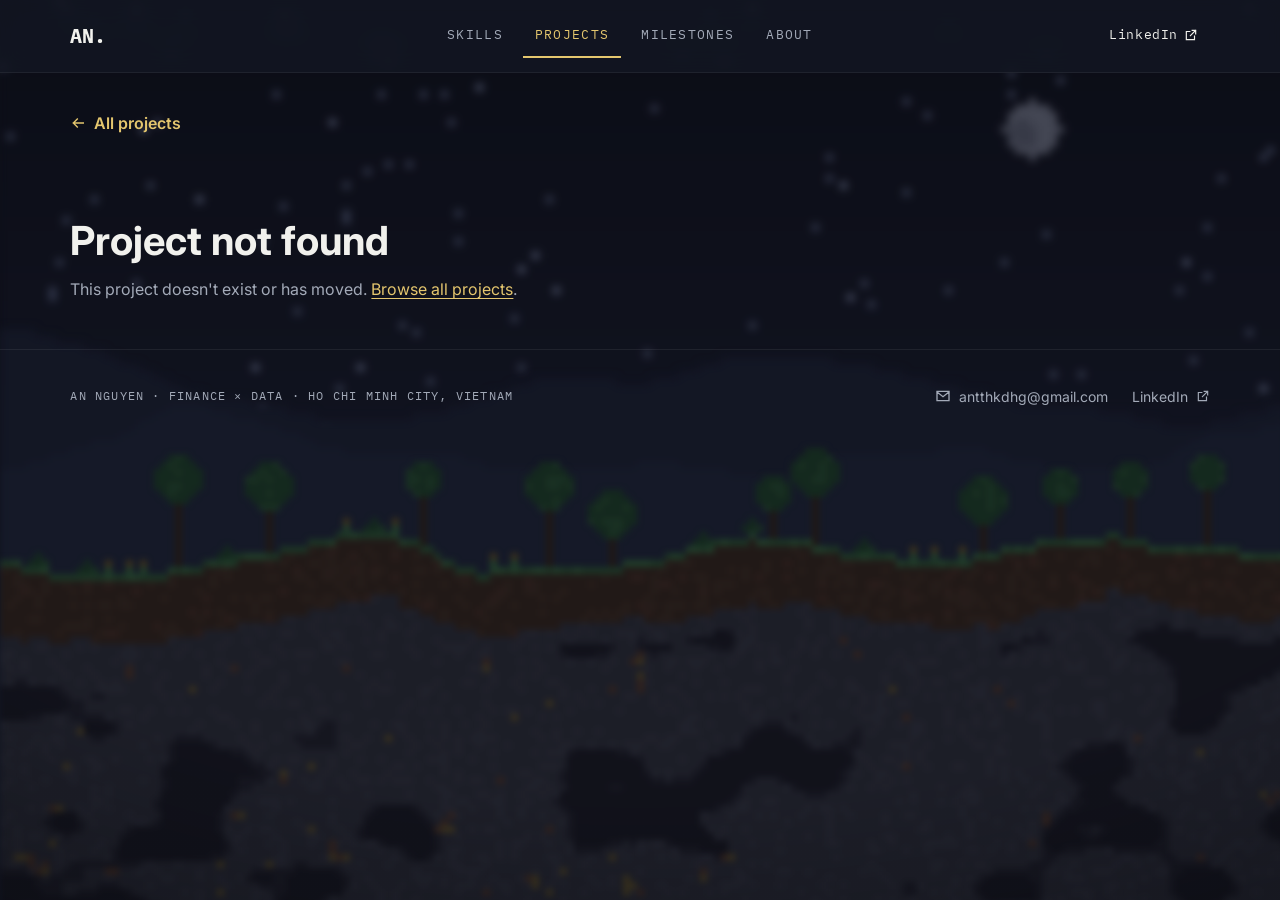
==== project.html @ 6ea1de34 "Rename hero button to Explore skill tree Co-Authored-By: Claude Opus 5.5 <noreply@anthropic.com> Cla" ====
<!doctype html>
<html lang="en">
<head>
  <meta charset="utf-8">
  <meta name="viewport" content="width=device-width, initial-scale=1">
  <title>Project · Nguyen Quoc An</title>
  <meta name="description" content="Project case study by Nguyen Quoc An.">
  <meta name="theme-color" content="#252936">
  <link rel="icon" href="assets/img/favicon.svg" type="image/svg+xml">
  <link rel="preconnect" href="https://fonts.googleapis.com">
  <link rel="preconnect" href="https://fonts.gstatic.com" crossorigin>
  <link href="https://fonts.googleapis.com/css2?family=IBM+Plex+Mono:wght@400;500;600;700&family=Inter:wght@400;500;600;700&display=swap" rel="stylesheet">
  <link rel="stylesheet" href="assets/css/style.css?v=202610120314">
</head>
<body>
  <a class="skip-link" href="#main">Skip to content</a>
  <header class="site-header" id="site-header"></header>

  <main id="main" class="container">
    <div style="padding-top:28px"><a class="crumb" href="projects.html"><svg class="icon" width="16" height="16" viewBox="0 0 24 24" aria-hidden="true"><path d="M20 12 H5 M11 6 L5 12 L11 18"/></svg> All projects</a></div>
    <div id="case"></div>
  </main>

  <footer class="site-footer" id="site-footer"></footer>

  <script src="assets/js/bg.js?v=202610120314" defer></script>
  <script src="assets/js/data.js?v=202610120314"></script>
  <script src="assets/js/common.js?v=202610120314"></script>
  <script src="assets/js/project.js?v=202610120314"></script>
</body>
</html>
---- assets/css/style.css ----
/* ==========================================================================
   An Nguyen — Finance × Data portfolio
   Design tokens first; components reference tokens, never raw hex.
   ========================================================================== */
:root {
  --surface-base: #252936;
  --surface-elevated: #171B26;
  --surface-node: #0F131C;
  --surface-raised: #1E2230;
  --surface-header: #1F2330;
  --text-primary: #F1F1ED;
  --text-secondary: #A3AAB8;
  --text-muted: #8C93A3;
  --border-default: #606877;
  --border-subtle: #353B4A;
  --border-hover: #B7BDC8;
  --border-active: #E4C66E;
  --connector: rgba(129, 136, 151, 0.7);
  --connector-related: rgba(201, 166, 80, 0.55);
  --connector-selected: #E1C15F;
  --accent-gold: #C9A650;
  --accent-gold-hi: #E4C66E;
  --accent-data: #72B7B2;
  --accent-finance: #87A7D7;
  --state-learning: #6E7686;
  --state-proven: #C9A650;
  --proven-fill: #2A2416;
  --tooltip-fill: #150F1C;
  --tooltip-edge: #573B76;
  --on-gold: #171B26;

  --font-sans: "Inter", system-ui, -apple-system, "Segoe UI", Roboto, sans-serif;
  --font-mono: "IBM Plex Mono", ui-monospace, SFMono-Regular, Menlo, Consolas, monospace;

  --gutter: clamp(16px, 5.5vw, 80px);
  --radius: 4px;
  --node: 58px;
  --row-gap: 18px;
  --stub: 20px;

  --bg-sky: #0B0E18;
  --bg-blur: 3px;
  --bg-tint: rgba(18, 21, 31, 0.28);
  --surface-glass: rgba(20, 24, 35, 0.78);

  --t-fast: 140ms;
  --t-mid: 200ms;
  --t-slow: 260ms;
  --ease: cubic-bezier(0.2, 0.7, 0.2, 1);
}

*, *::before, *::after { box-sizing: border-box; }
html { scroll-behavior: smooth; scroll-padding-top: 88px; }
body {
  margin: 0;
  background: var(--surface-base);
  color: var(--text-primary);
  font-family: var(--font-sans);
  font-size: 16px;
  line-height: 1.5;
  -webkit-font-smoothing: antialiased;
}
img, svg { display: block; }

/* ---- Pixel-world background (drawn by assets/js/bg.js) ----
   Fixed behind all content. Each layer is blurred once and only translated
   on scroll, so the blur is never recomputed while scrolling. */
.world-bg { position: fixed; inset: 0; z-index: -1; overflow: hidden; pointer-events: none; background: var(--bg-sky); }
.world-bg__layer { position: absolute; left: 0; top: 0; image-rendering: pixelated; image-rendering: crisp-edges; filter: blur(var(--bg-blur)); will-change: transform; transform: translate3d(0, 0, 0); }
.world-bg__sky { filter: blur(calc(var(--bg-blur) + 1px)); }
.world-bg__far { filter: blur(calc(var(--bg-blur) + 2px)); }
.world-bg::after { content: ""; position: absolute; inset: 0; background:
    radial-gradient(120% 90% at 50% 40%, transparent 55%, rgba(5, 6, 10, 0.45) 100%),
    var(--bg-tint); }
@media print { .world-bg { display: none; } }
a { color: var(--accent-gold-hi); text-underline-offset: 3px; }
a:hover { color: #F3DC94; }
button { font: inherit; color: inherit; }
:focus-visible { outline: 2px solid #FFFFFF; outline-offset: 3px; border-radius: 2px; }
.icon { fill: none; stroke: currentColor; stroke-width: 2; stroke-linecap: square; stroke-linejoin: miter; flex: none; }
.mono { font-family: var(--font-mono); }
.sr-only { position: absolute; width: 1px; height: 1px; padding: 0; margin: -1px; overflow: hidden; clip: rect(0, 0, 0, 0); white-space: nowrap; border: 0; }
.container { width: 100%; max-width: 1440px; margin: 0 auto; padding-inline: var(--gutter); }

.skip-link { position: absolute; left: 16px; top: -48px; z-index: 100; background: var(--accent-gold); color: var(--on-gold); padding: 10px 16px; border-radius: var(--radius); font-weight: 600; }
.skip-link:focus { top: 12px; }

.kicker { font-family: var(--font-mono); font-size: 12px; font-weight: 600; letter-spacing: 0.12em; text-transform: uppercase; color: var(--text-secondary); margin: 0; }
.section-title { font-family: var(--font-mono); font-size: 14px; font-weight: 700; letter-spacing: 0.12em; text-transform: uppercase; margin: 0; }
.section-sub { color: var(--text-secondary); margin: 6px 0 0; font-size: 16px; }
.divider { border: 0; border-top: 1px solid rgba(255, 255, 255, 0.07); margin: 0; }

/* ------------------------------------------------------------ header */
.site-header { position: sticky; top: 0; z-index: 40; background: var(--surface-header); border-bottom: 1px solid rgba(255, 255, 255, 0.06); }
@supports ((backdrop-filter: blur(1px)) or (-webkit-backdrop-filter: blur(1px))) {
  .site-header { background: var(--surface-glass); -webkit-backdrop-filter: blur(14px) saturate(120%); backdrop-filter: blur(14px) saturate(120%); }
}
.header__inner { height: 72px; display: flex; align-items: center; gap: 24px; }
.brand { font-family: var(--font-mono); font-weight: 700; font-size: 20px; color: var(--text-primary); text-decoration: none; }
.nav { display: flex; align-items: center; flex: 1; justify-content: space-between; margin-left: 32px; }
.nav ul { display: flex; gap: 8px; list-style: none; margin: 0 auto; padding: 0; }
.nav a { font-family: var(--font-mono); font-size: 13px; letter-spacing: 0.1em; text-transform: uppercase; color: var(--text-secondary); text-decoration: none; display: inline-flex; align-items: center; gap: 6px; min-height: 44px; padding: 0 12px; border-bottom: 2px solid transparent; }
.nav a:hover { color: var(--text-primary); }
.nav a[aria-current="page"] { color: var(--accent-gold-hi); border-bottom-color: var(--accent-gold-hi); }
.nav__ext { display: flex; gap: 4px; }
.nav__ext a { color: var(--text-primary); text-transform: none; letter-spacing: 0.04em; }
.menu-btn { display: none; margin-left: auto; width: 44px; height: 44px; align-items: center; justify-content: center; background: transparent; border: 1px solid var(--border-subtle); border-radius: var(--radius); cursor: pointer; }

@media (max-width: 879px) {
  .menu-btn { display: inline-flex; }
  .nav { display: none; position: absolute; top: 72px; left: 0; right: 0; margin: 0; flex-direction: column; align-items: stretch; background: var(--surface-header); border-bottom: 1px solid var(--border-subtle); padding: 8px var(--gutter) 16px; }
  .nav.is-open { display: flex; }
  .nav ul { flex-direction: column; margin: 0; gap: 0; }
  .nav a { min-height: 48px; border-bottom: 1px solid var(--border-subtle); }
  .nav a[aria-current="page"] { border-bottom-color: var(--border-subtle); }
  .nav__ext { flex-direction: column; }
}

/* ------------------------------------------------------------ buttons, chips, pills */
.btn { display: inline-flex; align-items: center; justify-content: center; gap: 8px; min-height: 48px; padding: 0 22px; border-radius: var(--radius); font-family: var(--font-mono); font-size: 13px; font-weight: 700; letter-spacing: 0.08em; text-transform: uppercase; text-decoration: none; cursor: pointer; transition: background var(--t-fast), border-color var(--t-fast), color var(--t-fast); }
.btn--primary { background: var(--accent-gold); color: var(--on-gold); border: 0; }
.btn--primary:hover { background: var(--accent-gold-hi); color: var(--on-gold); }
.btn--ghost { background: transparent; color: var(--text-primary); border: 1.5px solid #6C7383; }
.btn--ghost:hover { border-color: var(--border-hover); color: var(--text-primary); }
.btn--block { width: 100%; }

.chip { display: inline-flex; align-items: center; gap: 6px; min-height: 40px; padding: 0 16px; border-radius: 999px; background: var(--surface-raised); border: 1px solid var(--border-subtle); color: var(--text-primary); font-family: var(--font-mono); font-size: 13px; text-decoration: none; cursor: pointer; transition: border-color var(--t-fast), background var(--t-fast); }
.chip:hover { border-color: var(--border-hover); color: var(--text-primary); }
.chip[aria-pressed="true"] { background: var(--accent-gold); border-color: var(--accent-gold); color: var(--on-gold); font-weight: 600; }
.chip--sm { min-height: 32px; padding: 0 12px; font-size: 12px; }
.chips { display: flex; flex-wrap: wrap; gap: 8px; margin: 0; padding: 0; list-style: none; }

.pill { display: inline-flex; align-items: center; height: 26px; padding: 0 12px; border-radius: 13px; font-family: var(--font-mono); font-size: 11px; font-weight: 600; letter-spacing: 0.1em; text-transform: uppercase; border: 1.5px solid var(--border-default); background: var(--surface-raised); }
.pill--proven { background: var(--proven-fill); border-color: var(--state-proven); color: var(--accent-gold-hi); }
.pill--learning { background: var(--surface-node); border-style: dashed; border-color: var(--state-learning); color: #C9CED8; }

/* ------------------------------------------------------------ hero */
.hero { padding-block: 64px 56px; }
.hero__grid { display: grid; grid-template-columns: minmax(0, 1fr) 460px; gap: 48px; align-items: start; }
.hero h1 { font-size: clamp(36px, 5vw, 46px); line-height: 1.12; margin: 14px 0 6px; font-weight: 700; letter-spacing: -0.01em; }
.hero__tag { font-family: var(--font-mono); font-size: clamp(18px, 2.2vw, 22px); font-weight: 600; letter-spacing: 0.12em; color: var(--accent-gold-hi); text-transform: uppercase; margin: 0; }
.hero__intro { font-size: 18px; color: #D7D8DD; max-width: 34em; margin: 22px 0 28px; }
.hero__actions { display: flex; flex-wrap: wrap; gap: 12px; }
.stats { display: flex; flex-wrap: wrap; gap: 24px 56px; margin: 40px 0 0; padding: 0; list-style: none; }
.stats li { display: flex; flex-direction: column; }
.stats strong { font-family: var(--font-mono); font-size: 32px; line-height: 1.1; color: var(--accent-gold-hi); }
.stats span { font-family: var(--font-mono); font-size: 12px; font-weight: 600; letter-spacing: 0.1em; text-transform: uppercase; color: var(--text-secondary); margin-top: 4px; }
.status-card { background: var(--surface-elevated); border: 1px solid rgba(255, 255, 255, 0.07); border-radius: 6px; padding: 28px; }
.status-card h2 { margin: 0 0 12px; }
.status-card p { margin: 0; }
.status-card .strong { font-size: 17px; font-weight: 600; }
.status-card .muted { color: var(--text-secondary); font-size: 15px; }
.status-card hr { border: 0; border-top: 1px solid rgba(255, 255, 255, 0.08); margin: 20px 0; }
@media (max-width: 999px) { .hero__grid { grid-template-columns: 1fr; } }

/* ------------------------------------------------------------ capability map */
.map-section { padding-block: 48px 32px; }
.map-controls { display: flex; flex-wrap: wrap; align-items: flex-end; justify-content: space-between; gap: 20px 32px; margin: 28px 0 8px; }
.view-control { border: 0; margin: 0; padding: 0; }
.view-control legend { font-family: var(--font-mono); font-size: 11px; font-weight: 600; letter-spacing: 0.12em; color: var(--text-muted); text-transform: uppercase; margin-bottom: 8px; padding: 0; }
.view-control .opts { display: flex; flex-wrap: wrap; gap: 6px; }
.seg { min-height: 44px; padding: 0 16px; border-radius: var(--radius); background: var(--surface-elevated); border: 1px solid var(--border-subtle); font-family: var(--font-mono); font-size: 13px; cursor: pointer; transition: background var(--t-fast), border-color var(--t-fast); }
.seg:hover { border-color: var(--border-hover); }
.seg[aria-pressed="true"] { background: var(--accent-gold); border-color: var(--accent-gold); color: var(--on-gold); font-weight: 600; }
.legend { display: flex; flex-wrap: wrap; gap: 10px 22px; margin: 0; padding: 0; list-style: none; font-family: var(--font-mono); font-size: 12px; color: var(--text-secondary); }
.legend li { display: inline-flex; align-items: center; gap: 8px; }
.lg { width: 16px; height: 16px; border-radius: 3px; border: 2px solid var(--border-default); background: var(--surface-node); }
.lg--learning { border-style: dashed; border-color: var(--state-learning); }
.lg--proven { background: var(--proven-fill); border-color: var(--state-proven); }
.lg--path { width: 18px; height: 0; border: 0; border-top: 3px solid var(--connector-selected); border-radius: 0; background: none; }
.lg--badge { width: 18px; height: 18px; border-radius: 50%; border: 1px solid #777F91; background: #343948; display: grid; place-items: center; font-size: 10px; font-weight: 600; color: var(--text-primary); }

/* tree (desktop / tablet) */
.map-desktop { position: relative; margin-top: 32px; }
.map-trunk { position: absolute; inset: 0; width: 100%; height: 100%; pointer-events: none; overflow: visible; }
.map-trunk path { fill: none; stroke: var(--connector); stroke-width: 2; }
.map-trunk path.sel { stroke: var(--connector-selected); stroke-width: 3; filter: drop-shadow(0 0 4px rgba(225, 193, 95, 0.55)); }
.map-root { position: relative; display: flex; align-items: center; justify-content: center; gap: 16px; margin: 0 auto 80px; width: max-content; z-index: 1; }
.root-node { width: 72px; height: 72px; border-radius: 6px; border: 3px solid var(--accent-gold); background: #1B2030; display: grid; place-items: center; font-family: var(--font-mono); font-weight: 700; font-size: 22px; color: var(--accent-gold-hi); box-shadow: 0 0 0 8px rgba(228, 198, 110, 0.12); position: relative; }
.root-node::after { content: ""; position: absolute; inset: 4px; border: 1px solid rgba(255, 255, 255, 0.08); border-radius: 3px; }
.map-root__label { position: absolute; left: calc(100% + 16px); white-space: nowrap; font-family: var(--font-mono); font-size: 13px; }
.map-root__label strong { display: block; letter-spacing: 0.1em; }
.map-root__label span { color: var(--text-secondary); }
.branches { display: grid; grid-template-columns: repeat(4, minmax(0, 1fr)); column-gap: 24px; row-gap: 56px; position: relative; z-index: 1; }

.cat-row { display: flex; align-items: center; gap: 14px; min-height: 64px; }
.cat-node { width: 64px; height: 64px; flex: none; border-radius: 10px; border: 2px solid #8C93A3; background: var(--surface-raised); display: grid; place-items: center; position: relative; }
.cat-node::after { content: ""; position: absolute; inset: 4px; border: 1px solid rgba(255, 255, 255, 0.08); border-radius: 7px; }
.cat-node .icon { width: 28px; height: 28px; }
.branch.on-path .cat-node { border-color: var(--accent-gold-hi); box-shadow: 0 0 0 7px rgba(228, 198, 110, 0.18); }
.cat-label { min-width: 0; }
.cat-label h3 { font-family: var(--font-mono); font-size: 14px; font-weight: 700; letter-spacing: 0.12em; text-transform: uppercase; margin: 0; }
.cat-label p { font-family: var(--font-mono); font-size: 12px; color: var(--text-secondary); margin: 2px 0 0; }
.toggle { margin-left: auto; width: 44px; height: 44px; flex: none; display: grid; place-items: center; background: transparent; border: 0; cursor: pointer; padding: 0; }
.toggle span { width: 26px; height: 26px; display: grid; place-items: center; border: 1px solid #6C7383; border-radius: 4px; background: var(--surface-elevated); font-family: var(--font-mono); font-size: 16px; line-height: 1; }
.toggle:hover span { border-color: var(--border-hover); }

.tree, .tree ul { list-style: none; margin: var(--row-gap) 0 0; padding: 0 0 0 var(--stub); }
.tree { margin-left: 32px; }
.tree ul { margin-left: calc(var(--node) / 2); }
.branch.is-collapsed .tree { display: none; }
.tree li { position: relative; margin-top: var(--row-gap); --lc-in: var(--connector); --lc-out: var(--connector); --lc-stub: var(--connector); }
.tree li:first-child { margin-top: 0; }
.tree li::before { content: ""; position: absolute; left: calc(-1 * var(--stub) - 1px); top: calc(-1 * var(--row-gap)); height: calc(var(--row-gap) + var(--node) / 2 + 1px); border-left: 2px solid var(--lc-in); }
.tree li::after { content: ""; position: absolute; left: calc(-1 * var(--stub) - 1px); top: calc(var(--node) / 2); bottom: 0; border-left: 2px solid var(--lc-out); }
.tree li:last-child::after { display: none; }
.tree li > .row::before { content: ""; position: absolute; left: calc(-1 * var(--stub)); top: calc(var(--node) / 2 - 1px); width: var(--stub); border-top: 2px solid var(--lc-stub); }
.tree li.path-through { --lc-in: var(--connector-selected); --lc-out: var(--connector-selected); }
.tree li.path-end { --lc-in: var(--connector-selected); --lc-stub: var(--connector-selected); }
.tree li.rel { --lc-in: var(--connector-related); --lc-out: var(--connector-related); --lc-stub: var(--connector-related); }
.tree li.path-through::before, .tree li.path-through::after, .tree li.path-end::before, .tree li.path-end > .row::before { filter: drop-shadow(0 0 3px rgba(225, 193, 95, 0.55)); }

.row { position: relative; display: flex; align-items: center; gap: 12px; width: 100%; min-height: var(--node); padding: 0; background: transparent; border: 0; text-align: left; cursor: pointer; border-radius: 6px; }
.row:focus-visible { outline: none; }
.tree .row { align-items: flex-start; }
.tree .row__text { padding-top: 9px; }
.row:focus-visible .node { outline: 2px solid #FFFFFF; outline-offset: 4px; }
.row__text { min-width: 0; display: flex; flex-direction: column; }
.row__name { font-size: 15px; font-weight: 600; line-height: 1.25; overflow-wrap: anywhere; }
.tree ul .row__name { font-size: 14px; font-weight: 500; }
.row__meta { font-family: var(--font-mono); font-size: 11px; font-weight: 500; letter-spacing: 0.1em; text-transform: uppercase; color: var(--text-secondary); margin-top: 3px; }
.row:hover .row__name { color: #FFFFFF; }

.node { position: relative; width: var(--node); height: var(--node); flex: none; border-radius: var(--radius); border: 2px solid var(--border-default); background: var(--surface-node); display: grid; place-items: center; color: var(--text-primary); transition: border-color var(--t-fast) var(--ease), background var(--t-fast) var(--ease), box-shadow var(--t-fast) var(--ease), transform var(--t-mid) var(--ease); }
.node::after { content: ""; position: absolute; inset: 4px; border: 1px solid rgba(255, 255, 255, 0.08); border-radius: 2px; pointer-events: none; }
.node .icon { transition: transform var(--t-fast) var(--ease); }
.node.is-learning { border-style: dashed; border-color: var(--state-learning); color: #BCC2CD; }
.node.is-proven { background: var(--proven-fill); border-color: var(--state-proven); color: var(--accent-gold-hi); }
.node.is-proven::after { border-color: rgba(201, 166, 80, 0.45); }
.row:hover .node { border-color: var(--border-hover); background: #161B26; box-shadow: 0 0 0 6px rgba(255, 255, 255, 0.06); }
.row:hover .node.is-proven { border-color: var(--accent-gold-hi); background: #332B19; }
.row:hover .node .icon { transform: translateY(-1px); }
.li-related > .row .node { border-color: #8F7A45; }
.row.is-selected .node { border-color: var(--accent-gold-hi); box-shadow: 0 0 0 8px rgba(228, 198, 110, 0.2); transform: scale(1.04); }
.badge { position: absolute; top: -8px; right: -8px; min-width: 20px; height: 20px; padding: 0 4px; border-radius: 10px; background: #343948; border: 1px solid #777F91; font-family: var(--font-mono); font-size: 10px; font-weight: 600; line-height: 18px; text-align: center; color: var(--text-primary); }
.node.is-proven .badge { background: var(--accent-gold); border-color: var(--accent-gold-hi); color: var(--on-gold); }

@media (max-width: 1319px) {
  .branches { grid-template-columns: repeat(2, minmax(0, 1fr)); column-gap: 40px; }
  .map-trunk, .map-root { display: none; }
}

/* mobile accordion */
.map-mobile { display: none; margin-top: 24px; }
.acc { margin: 0 0 8px; border: 1px solid var(--border-subtle); border-radius: 6px; background: var(--surface-raised); }
.acc.is-open { background: var(--surface-elevated); border-color: var(--accent-gold); }
.acc__head { display: flex; align-items: center; gap: 14px; width: 100%; min-height: 72px; padding: 12px 14px; background: transparent; border: 0; text-align: left; cursor: pointer; }
.acc__head .cat-node { width: 44px; height: 44px; border-radius: 8px; }
.acc__head .cat-node .icon { width: 22px; height: 22px; }
.acc__head .icon.chev { margin-left: auto; color: var(--text-secondary); transition: transform var(--t-mid) var(--ease); }
.acc.is-open .acc__head .icon.chev { transform: rotate(90deg); }
.acc__panel { list-style: none; margin: 0; padding: 0 8px 8px; }
.acc__panel li { border-top: 1px solid var(--border-subtle); }
.acc__panel .row { min-height: 64px; padding: 8px 6px; }
.acc__panel .lvl3 .row { padding-left: 34px; }
.acc__panel .node { width: 44px; height: 44px; --node: 44px; }
.acc__panel .node .icon { width: 20px; height: 20px; }
.acc__panel .badge { display: none; }
.acc__panel .row__name { font-size: 16px; }
.acc__panel .lvl3 .row__name { font-size: 15px; font-weight: 500; }
.acc__panel .row .chev { margin-left: auto; color: var(--text-secondary); }
@media (max-width: 759px) {
  .map-desktop { display: none; }
  .map-mobile { display: block; }
}

/* preview (hover / keyboard focus) */
.preview { position: absolute; z-index: 30; width: 264px; padding: 16px 18px; background: var(--tooltip-fill); border: 2px solid var(--tooltip-edge); border-radius: 6px; box-shadow: 0 10px 30px rgba(0, 0, 0, 0.45); pointer-events: none; opacity: 0; transform: translateY(4px); transition: opacity var(--t-fast) var(--ease), transform var(--t-fast) var(--ease); }
.preview.is-on { opacity: 1; transform: none; }
.preview::before { content: ""; position: absolute; top: -9px; left: 24px; width: 14px; height: 14px; background: var(--tooltip-fill); border-left: 2px solid var(--tooltip-edge); border-top: 2px solid var(--tooltip-edge); transform: rotate(45deg); }
.preview h4 { margin: 0; font-family: var(--font-mono); font-size: 13px; letter-spacing: 0.08em; text-transform: uppercase; color: var(--accent-gold-hi); }
.preview .st { margin: 4px 0 0; font-weight: 600; font-size: 14px; }
.preview .use { margin: 6px 0 0; color: var(--text-secondary); font-size: 14px; }
.preview .k { margin: 10px 0 2px; font-family: var(--font-mono); font-size: 11px; letter-spacing: 0.1em; color: var(--text-muted); text-transform: uppercase; }
.preview ul { margin: 0; padding: 0; list-style: none; font-size: 13px; }
.preview .cta { margin: 12px 0 0; font-family: var(--font-mono); font-size: 12px; font-weight: 700; letter-spacing: 0.08em; color: var(--accent-gold-hi); }

/* drawer / bottom sheet */
.scrim { position: fixed; inset: 0; z-index: 50; background: rgba(5, 6, 10, 0.45); opacity: 0; transition: opacity var(--t-slow) var(--ease); }
.scrim.is-on { opacity: 1; }
.drawer { position: fixed; z-index: 60; top: 0; right: 0; bottom: 0; width: min(440px, 100%); background: var(--surface-elevated); border-left: 1px solid var(--border-subtle); box-shadow: -24px 0 48px rgba(0, 0, 0, 0.35); overflow-y: auto; overscroll-behavior: contain; opacity: 0; transform: translateX(24px); transition: transform var(--t-slow) var(--ease), opacity var(--t-slow) var(--ease); }
.drawer.is-on { opacity: 1; transform: none; }
.drawer__inner { padding: 28px 32px 40px; }
.drawer__top { display: flex; align-items: flex-start; justify-content: space-between; gap: 16px; }
.icon-btn { width: 44px; height: 44px; flex: none; display: grid; place-items: center; background: var(--surface-raised); border: 1px solid var(--border-subtle); border-radius: var(--radius); cursor: pointer; }
.icon-btn:hover { border-color: var(--border-hover); }
.drawer h2 { font-size: 30px; line-height: 1.15; margin: 10px 0 12px; }
.drawer__status { display: flex; align-items: center; gap: 12px; color: var(--text-secondary); font-size: 14px; }
.drawer__desc { margin: 20px 0 0; }
.drawer hr { border: 0; border-top: 1px solid var(--border-subtle); margin: 24px 0; }
.drawer h3 { font-family: var(--font-mono); font-size: 12px; font-weight: 600; letter-spacing: 0.12em; text-transform: uppercase; color: var(--text-secondary); margin: 26px 0 12px; display: flex; justify-content: space-between; }
.drawer h3 small { font-weight: 500; color: var(--text-muted); letter-spacing: 0; }
.ev-card { display: block; padding: 16px; margin-bottom: 12px; background: var(--surface-raised); border: 1px solid var(--border-subtle); border-radius: 6px; color: var(--text-primary); text-decoration: none; }
a.ev-card:hover { border-color: var(--border-hover); color: var(--text-primary); }
.ev-card .t { font-family: var(--font-mono); font-size: 11px; font-weight: 600; letter-spacing: 0.1em; text-transform: uppercase; color: var(--accent-data); margin: 0; }
.ev-card .n { font-size: 16px; font-weight: 600; margin: 4px 0 0; }
.ev-card .s { display: flex; justify-content: space-between; gap: 12px; flex-wrap: wrap; font-size: 14px; color: var(--text-secondary); margin: 4px 0 0; }
.ev-card .go { color: var(--accent-gold-hi); font-weight: 600; display: inline-flex; align-items: center; gap: 6px; }
.ev-list { list-style: none; margin: 0; padding: 0; }
.ev-list li { position: relative; padding-left: 18px; margin-bottom: 12px; }
.ev-list li::before { content: ""; position: absolute; left: 0; top: 9px; width: 6px; height: 6px; background: var(--accent-gold); }
.ev-list .n { display: block; font-size: 15px; font-weight: 500; }
.ev-list .s { display: block; font-size: 13px; color: var(--text-secondary); }
.note { margin-top: 28px; padding: 14px 16px; background: #13161F; border: 1px solid var(--border-subtle); border-radius: 6px; font-size: 13px; color: var(--text-secondary); }
.note p { margin: 0; }
.note .kicker { font-size: 11px; color: var(--text-muted); margin-bottom: 6px; }
.empty { color: var(--text-secondary); font-size: 15px; }
.drawer .btn--block { margin-top: 24px; }
.sheet-handle { display: none; }

@media (max-width: 759px) {
  .drawer { top: auto; left: 0; width: 100%; max-height: 82vh; border-left: 0; border-top: 1px solid var(--border-subtle); border-radius: 16px 16px 0 0; transform: translateY(32px); }
  .drawer__inner { padding: 12px 24px 32px; }
  .sheet-handle { display: block; width: 40px; height: 4px; border-radius: 2px; background: #6C7383; margin: 0 auto 14px; }
  .drawer h2 { font-size: 26px; }
  .scrim { background: rgba(5, 6, 10, 0.62); }
}

/* ------------------------------------------------------------ milestones, about */
.block { padding-block: 56px; }
.timeline { position: relative; display: grid; grid-template-columns: repeat(4, minmax(0, 1fr)); gap: 24px; margin: 40px 0 0; padding: 0; list-style: none; }
.timeline::before { content: ""; position: absolute; left: 0; right: 0; top: 24px; border-top: 2px solid rgba(129, 136, 151, 0.5); }
.ms { position: relative; }
.ms__mark { width: 48px; height: 48px; border-radius: 12px; display: grid; place-items: center; border: 2px solid var(--accent-gold); background: var(--surface-node); position: relative; }
.ms--featured .ms__mark { background: var(--proven-fill); border-color: var(--accent-gold-hi); color: var(--accent-gold-hi); box-shadow: 0 0 0 10px rgba(240, 180, 76, 0.12); }
.ms--upcoming .ms__mark { border-style: dashed; border-color: var(--state-learning); color: #BCC2CD; }
.ms__year { font-family: var(--font-mono); font-size: 13px; font-weight: 600; letter-spacing: 0.06em; color: var(--text-secondary); margin: 18px 0 4px; }
.ms--featured .ms__year { color: var(--accent-gold-hi); }
.ms h3 { margin: 0; font-size: 17px; }
.ms p { margin: 4px 0 0; color: var(--text-secondary); font-size: 14px; }
@media (max-width: 759px) {
  .timeline { grid-template-columns: 1fr; gap: 28px; }
  .timeline::before { left: 23px; right: auto; top: 0; bottom: 0; border-top: 0; border-left: 2px solid rgba(129, 136, 151, 0.5); }
  .ms { display: grid; grid-template-columns: 48px 1fr; column-gap: 18px; }
  .ms__year { margin-top: 0; }
  .ms__body { grid-column: 2; grid-row: 1; }
}
.about-grid { display: grid; grid-template-columns: repeat(auto-fit, minmax(280px, 1fr)); gap: 16px; margin-top: 32px; }
.card { background: var(--surface-elevated); border: 1px solid var(--border-subtle); border-radius: 6px; padding: 22px 24px; }
.card h3 { margin: 0; font-size: 17px; }
.card p { margin: 6px 0 0; color: var(--text-secondary); font-size: 15px; }
.card a { display: inline-flex; align-items: center; gap: 6px; margin-top: 12px; font-weight: 600; min-height: 44px; }

/* ------------------------------------------------------------ projects page */
.page-head { padding-block: 56px 24px; }
.page-head h1 { font-size: clamp(30px, 4vw, 40px); margin: 10px 0 6px; }
.filters { display: grid; gap: 20px; padding-block: 24px 8px; }
.search { position: relative; max-width: 520px; }
.search label { display: block; font-family: var(--font-mono); font-size: 12px; font-weight: 600; letter-spacing: 0.1em; text-transform: uppercase; color: var(--text-secondary); margin-bottom: 8px; }
.search input { width: 100%; min-height: 48px; padding: 0 16px 0 44px; border-radius: var(--radius); border: 1px solid var(--border-default); background: var(--surface-node); color: var(--text-primary); font: inherit; }
.search input::placeholder { color: var(--text-muted); }
.search .icon { position: absolute; left: 14px; bottom: 14px; color: var(--text-secondary); }
.filter-group h2 { font-family: var(--font-mono); font-size: 12px; font-weight: 600; letter-spacing: 0.1em; text-transform: uppercase; color: var(--text-secondary); margin: 0 0 10px; }
.results-bar { display: flex; flex-wrap: wrap; justify-content: space-between; align-items: center; gap: 12px; margin: 20px 0; color: var(--text-secondary); font-size: 14px; }
.link-btn { background: none; border: 0; color: var(--accent-gold-hi); cursor: pointer; font-weight: 600; min-height: 44px; padding: 0 4px; }
.grid { display: grid; grid-template-columns: repeat(auto-fill, minmax(min(100%, 380px), 1fr)); gap: 20px; }
.pcard { display: flex; flex-direction: column; background: var(--surface-elevated); border: 1px solid var(--border-subtle); border-radius: 6px; padding: 22px 24px; color: var(--text-primary); text-decoration: none; transition: border-color var(--t-fast); }
.pcard:hover { border-color: var(--border-hover); color: var(--text-primary); }
.pcard--featured { border-color: var(--accent-gold); }
.pcard .flag { align-self: flex-start; height: 24px; padding: 0 10px; border-radius: 12px; border: 1px solid var(--accent-gold); background: var(--proven-fill); color: var(--accent-gold-hi); font-family: var(--font-mono); font-size: 10px; font-weight: 700; letter-spacing: 0.1em; line-height: 22px; margin-bottom: 16px; }
.pcard h3 { margin: 0; font-size: 20px; line-height: 1.3; }
.pcard .sub { margin: 4px 0 0; color: var(--text-secondary); font-size: 15px; }
.pcard .sum { margin: 14px 0 16px; font-size: 15px; }
.pcard .chips { margin-top: auto; }
.pcard .chip { cursor: inherit; pointer-events: none; }
.pcard .foot { display: flex; justify-content: space-between; align-items: center; margin-top: 18px; font-size: 14px; }
.pcard .foot .mono { color: var(--text-secondary); }
.pcard .foot .go { color: var(--accent-gold-hi); font-weight: 600; display: inline-flex; gap: 6px; align-items: center; }
.archive { list-style: none; margin: 0; padding: 0; display: grid; gap: 10px; }
.archive a { display: flex; align-items: center; justify-content: space-between; gap: 16px; min-height: 64px; padding: 12px 18px; background: var(--surface-elevated); border: 1px solid var(--border-subtle); border-radius: 6px; color: var(--text-primary); text-decoration: none; }
.archive a:hover { border-color: var(--border-hover); }
.archive .s { display: block; font-family: var(--font-mono); font-size: 12px; color: var(--text-secondary); }
.sub-head { display: flex; align-items: baseline; gap: 12px; margin: 40px 0 16px; }

/* ------------------------------------------------------------ project page */
.crumb { display: inline-flex; align-items: center; gap: 8px; min-height: 44px; font-weight: 600; text-decoration: none; }
.case { display: grid; grid-template-columns: minmax(0, 1fr) 320px; gap: 56px; padding-block: 16px 72px; }
.case h1 { font-size: clamp(30px, 4vw, 42px); line-height: 1.15; margin: 10px 0 14px; }
.case .lead { font-size: 18px; color: #D7D8DD; margin: 0 0 28px; max-width: 40em; }
.case section { margin-top: 36px; }
.case section h2 { font-family: var(--font-mono); font-size: 13px; font-weight: 600; letter-spacing: 0.12em; text-transform: uppercase; color: var(--text-secondary); margin: 0 0 10px; }
.case section p { margin: 0; max-width: 42em; }
.case ul.list { margin: 0; padding-left: 20px; max-width: 42em; }
.case ul.list li { margin-bottom: 8px; }
.case ul.list li::marker { color: var(--accent-gold); }
.case .links { display: flex; flex-wrap: wrap; gap: 12px; }
.aside .card + .card { margin-top: 16px; }
.aside h2 { font-family: var(--font-mono); font-size: 12px; font-weight: 600; letter-spacing: 0.12em; text-transform: uppercase; color: var(--text-secondary); margin: 0 0 12px; }
.aside .chips .chip { font-size: 12px; min-height: 36px; }
.aside dl { margin: 0; display: grid; grid-template-columns: auto 1fr; gap: 8px 16px; font-size: 14px; }
.aside dt { font-family: var(--font-mono); color: var(--text-secondary); }
.aside dd { margin: 0; }
@media (max-width: 999px) { .case { grid-template-columns: 1fr; gap: 24px; } }

/* ------------------------------------------------------------ footer */
.site-footer { border-top: 1px solid rgba(255, 255, 255, 0.07); margin-top: 24px; }
.footer__inner { display: flex; flex-wrap: wrap; justify-content: space-between; align-items: center; gap: 12px 24px; padding-block: 24px 36px; }
.footer__id { margin: 0; font-size: 12px; letter-spacing: 0.1em; text-transform: uppercase; color: var(--text-secondary); }
.footer__links { margin: 0; display: flex; flex-wrap: wrap; gap: 8px 24px; font-size: 14px; }
.footer__links a { display: inline-flex; align-items: center; gap: 8px; min-height: 44px; color: var(--text-secondary); text-decoration: none; }
.footer__links a:hover { color: var(--text-primary); }

/* ------------------------------------------------------------ motion */
@media (prefers-reduced-motion: reduce) {
  html { scroll-behavior: auto; }
  *, *::before, *::after { transition-duration: 0.01ms !important; animation-duration: 0.01ms !important; }
  .row.is-selected .node { transform: none; }
}

/* ==========================================================================
   Talent-tree theme for the skill map (game accents, recruiter-first)
   Ranks mirror the evidence rules: Locked = Learning, Unlocked = Applied,
   Mastered = Proven. Each category has its own accent colour (--cat).
   ========================================================================== */
[data-cat="analytics"] { --cat: #6FC3DF; --cat-rgb: 111, 195, 223; }
[data-cat="data"]      { --cat: #A78BFA; --cat-rgb: 167, 139, 250; }
[data-cat="finance"]   { --cat: #7FD18B; --cat-rgb: 127, 209, 139; }
[data-cat="business"]  { --cat: #F08CAE; --cat-rgb: 240, 140, 174; }
:root { --font-pixel: "Pixelify Sans", var(--font-mono); --locked: rgba(110, 118, 134, 0.55); }

.map-section .section-title { font-family: var(--font-pixel); font-size: clamp(26px, 3.2vw, 34px); font-weight: 700; letter-spacing: 0.04em; }

/* category panels */
.branches { column-gap: 16px; }
.branch { position: relative; padding: 18px 14px 24px; border-radius: 10px; background: rgba(13, 16, 24, 0.82);
  border: 1px solid rgba(var(--cat-rgb), 0.30); box-shadow: inset 0 1px 0 rgba(255, 255, 255, 0.04), 0 14px 34px rgba(0, 0, 0, 0.38);
  -webkit-backdrop-filter: blur(6px); backdrop-filter: blur(6px); --node: 54px; }
.branch::before { content: ""; position: absolute; left: 18px; right: 18px; top: -1px; height: 3px; border-radius: 0 0 3px 3px;
  background: linear-gradient(90deg, transparent, var(--cat), transparent); }
.branch.on-path { border-color: rgba(228, 198, 110, 0.55); }
.cat-node { border-color: var(--cat); color: var(--cat); background: rgba(var(--cat-rgb), 0.08); box-shadow: 0 0 0 4px rgba(var(--cat-rgb), 0.08); }
.cat-label { flex: 1; }
.cat-label h3 { font-family: var(--font-pixel); font-size: 18px; font-weight: 700; letter-spacing: 0.06em; }
.xp { display: flex; gap: 2px; width: 100%; max-width: 168px; margin-top: 8px; }
.xp i { flex: 1 1 0; min-width: 4px; height: 6px; border-radius: 1px; background: #2B303D; }
.xp i.on { background: var(--cat); }
.xp i.gold { background: var(--accent-gold-hi); box-shadow: 0 0 6px rgba(228, 198, 110, 0.6); }

/* root "player" node */
.map-trunk path { stroke: rgba(201, 166, 80, 0.45); }
.root-node { box-shadow: 0 0 0 8px rgba(228, 198, 110, 0.12), 0 0 28px rgba(228, 198, 110, 0.25); }
.map-root__xp { display: block; margin-top: 4px; font-size: 11px; letter-spacing: 0.06em; color: var(--text-secondary); }

/* skill nodes as talent frames */
.node { border-radius: 6px; background: linear-gradient(180deg, #171B26, #0E111A); border: 2px solid #4A5163; box-shadow: 0 0 0 1px rgba(0, 0, 0, 0.55); }
.node::after { inset: 3px; border-radius: 3px; border-color: rgba(255, 255, 255, 0.06); }
.node.is-applied { border-color: var(--cat); color: var(--cat); box-shadow: 0 0 0 1px rgba(0, 0, 0, 0.55), inset 0 0 14px rgba(var(--cat-rgb), 0.20); }
.node.is-learning { border: 2px dashed #596072; background: #0C0F16; color: #858C9D; }
.node.is-learning .icon { opacity: 0.8; }
.node.is-proven { border-color: var(--accent-gold-hi); color: var(--accent-gold-hi); background: radial-gradient(circle at 50% 35%, #3B3119, #1D180D);
  box-shadow: 0 0 0 1px rgba(0, 0, 0, 0.55), 0 0 14px rgba(228, 198, 110, 0.32), inset 0 0 12px rgba(228, 198, 110, 0.22);
  animation: tt-glow 3.4s ease-in-out infinite; }
@keyframes tt-glow { 50% { box-shadow: 0 0 0 1px rgba(0, 0, 0, 0.55), 0 0 24px rgba(228, 198, 110, 0.5), inset 0 0 14px rgba(228, 198, 110, 0.3); } }
.node__mark { position: absolute; right: -7px; bottom: -7px; width: 20px; height: 20px; border-radius: 50%; display: grid; place-items: center; }
.node__mark .icon { width: 12px; height: 12px; }
.node__mark--lock { background: #1A1E29; border: 1px solid #596072; color: #B7BDC8; }
.node__mark--star { background: var(--accent-gold); border: 1px solid var(--accent-gold-hi); color: var(--on-gold); }
.row:hover .node.is-applied { border-color: var(--cat); background: linear-gradient(180deg, #1C2130, #121620); box-shadow: 0 0 0 1px rgba(0, 0, 0, 0.55), 0 0 16px rgba(var(--cat-rgb), 0.35), inset 0 0 16px rgba(var(--cat-rgb), 0.25); }
.row:hover .node.is-learning { border-color: #8C93A3; }
.row:hover .node { transform: translateY(-2px); }
.row.is-selected .node { transform: scale(1.05); }

/* rank pips (◆◆◇) */
.pips { display: inline-flex; gap: 4px; margin-right: 8px; vertical-align: 1px; }
.pips i { width: 6px; height: 6px; transform: rotate(45deg); background: #3A4050; }
.pips i.on { background: var(--cat, #B7BDC8); }
.st-proven > .row .pips i.on, .rank--proven .pips i.on, .preview .pips i.on { background: var(--accent-gold-hi); }
.rank--applied .pips i.on { background: #B7BDC8; }

/* connectors light up when the skill below them is unlocked */
.tree li { --lc-in: rgba(var(--cat-rgb), 0.55); --lc-out: rgba(var(--cat-rgb), 0.55); --lc-stub: rgba(var(--cat-rgb), 0.55); --ls-in: solid; --ls-out: solid; }
.tree li.st-learning { --lc-in: var(--locked); --lc-stub: var(--locked); --ls-in: dashed; }
.tree li.nx-locked { --lc-out: var(--locked); --ls-out: dashed; }
.tree li::before { border-left-style: var(--ls-in); }
.tree li::after { border-left-style: var(--ls-out); }
.tree li > .row::before { border-top-style: var(--ls-in); }
.tree li.path-through { --lc-in: var(--connector-selected); --lc-out: var(--connector-selected); --ls-in: solid; --ls-out: solid; }
.tree li.path-end { --lc-in: var(--connector-selected); --lc-stub: var(--connector-selected); --ls-in: solid; }
.tree li.rel { --lc-in: var(--connector-related); --lc-out: var(--connector-related); --lc-stub: var(--connector-related); }

/* legend */
.legend .lg-node { width: 18px; height: 18px; border-radius: 4px; border: 2px solid #8AA9C4; background: #121620; box-shadow: inset 0 0 6px rgba(111, 195, 223, 0.25); }
.legend .lg-node--learning { border-style: dashed; border-color: #596072; box-shadow: none; }
.legend .lg-node--proven { border-color: var(--accent-gold-hi); background: #2A2416; box-shadow: 0 0 8px rgba(228, 198, 110, 0.45); }

/* one-time "unlock" reveal */
.map-desktop.will-reveal:not(.is-revealing) .node { opacity: 0; }
.map-desktop.is-revealing .node { animation: tt-unlock 440ms cubic-bezier(0.2, 0.9, 0.3, 1.25) backwards; animation-delay: calc(var(--i) * 45ms); }
@keyframes tt-unlock { from { opacity: 0; transform: scale(0.6); } }

/* drawer: rank + next quest */
.rank { display: inline-flex; align-items: center; font-family: var(--font-mono); font-size: 12px; font-weight: 600; letter-spacing: 0.1em; text-transform: uppercase; color: var(--text-primary); }
.quest { display: flex; align-items: flex-start; gap: 10px; margin: 16px 0 0; padding: 12px 14px; border-left: 3px solid var(--accent-gold); border-radius: 0 6px 6px 0; background: rgba(228, 198, 110, 0.07); font-size: 14px; color: var(--text-primary); }
.quest .icon { flex: none; margin-top: 3px; color: var(--accent-gold-hi); }

/* mobile accordion */
.acc { border-left: 3px solid var(--cat); }
.acc.is-open { border-color: var(--cat); border-left-color: var(--cat); }
.acc .xp { max-width: 200px; }
.acc__panel .node__mark { width: 18px; height: 18px; right: -6px; bottom: -6px; }

@media (prefers-reduced-motion: reduce) {
  .node.is-proven { animation: none; }
  .map-desktop.is-revealing .node { animation: none; }
  .map-desktop.will-reveal .node { opacity: 1; }
  .row:hover .node, .row.is-selected .node { transform: none; }
}
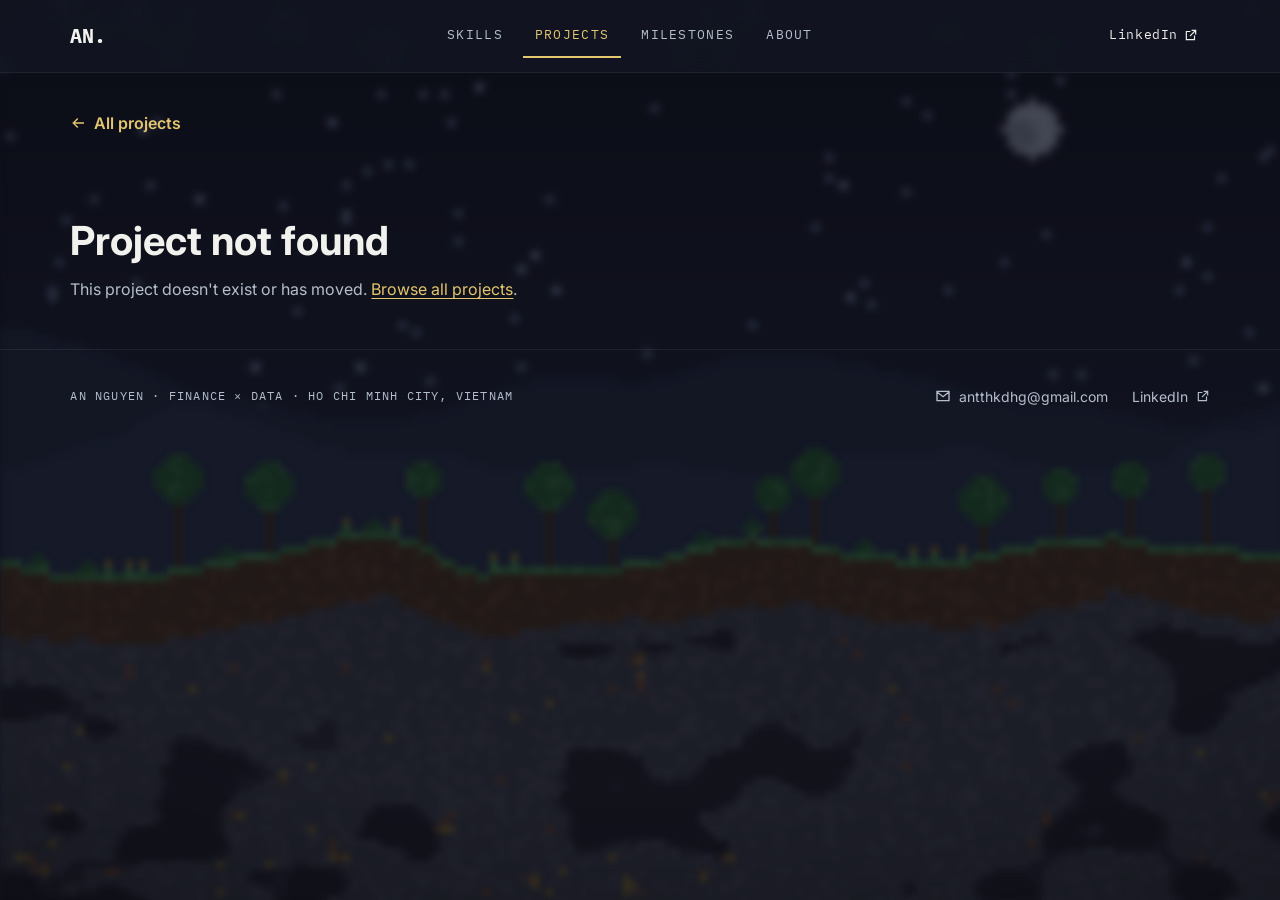
==== commit e39167a8: "Portfolio v2: skill evidence drawer, STAR project previews with real figures - Skill drawer lists up" ====
--- a/project.html
+++ b/project.html
@@ -10,7 +10,7 @@
   <link rel="preconnect" href="https://fonts.googleapis.com">
   <link rel="preconnect" href="https://fonts.gstatic.com" crossorigin>
   <link href="https://fonts.googleapis.com/css2?family=IBM+Plex+Mono:wght@400;500;600;700&family=Inter:wght@400;500;600;700&display=swap" rel="stylesheet">
-  <link rel="stylesheet" href="assets/css/style.css?v=202610120314">
+  <link rel="stylesheet" href="assets/css/style.css?v=202610200417">
 </head>
 <body>
   <a class="skip-link" href="#main">Skip to content</a>
@@ -23,9 +23,10 @@
 
   <footer class="site-footer" id="site-footer"></footer>
 
-  <script src="assets/js/bg.js?v=202610120314" defer></script>
-  <script src="assets/js/data.js?v=202610120314"></script>
-  <script src="assets/js/common.js?v=202610120314"></script>
-  <script src="assets/js/project.js?v=202610120314"></script>
+  <script src="assets/js/bg.js?v=202610200417" defer></script>
+  <script src="assets/js/data.js?v=202610200417"></script>
+  <script src="assets/js/common.js?v=202610200417"></script>
+  <script src="assets/js/preview.js?v=202610200417"></script>
+  <script src="assets/js/project.js?v=202610200417"></script>
 </body>
 </html>
--- a/assets/css/style.css
+++ b/assets/css/style.css
@@ -9,7 +9,7 @@
   --surface-raised: #1E2230;
   --surface-header: #1F2330;
   --text-primary: #F1F1ED;
-  --text-secondary: #A3AAB8;
+  --text-secondary: #B5BECC;
   --text-muted: #8C93A3;
   --border-default: #606877;
   --border-subtle: #353B4A;
@@ -356,7 +356,7 @@
 .grid { display: grid; grid-template-columns: repeat(auto-fill, minmax(min(100%, 380px), 1fr)); gap: 20px; }
 .pcard { display: flex; flex-direction: column; background: var(--surface-elevated); border: 1px solid var(--border-subtle); border-radius: 6px; padding: 22px 24px; color: var(--text-primary); text-decoration: none; transition: border-color var(--t-fast); }
 .pcard:hover { border-color: var(--border-hover); color: var(--text-primary); }
-.pcard--featured { border-color: var(--accent-gold); }
+.pcard--featured { }
 .pcard .flag { align-self: flex-start; height: 24px; padding: 0 10px; border-radius: 12px; border: 1px solid var(--accent-gold); background: var(--proven-fill); color: var(--accent-gold-hi); font-family: var(--font-mono); font-size: 10px; font-weight: 700; letter-spacing: 0.1em; line-height: 22px; margin-bottom: 16px; }
 .pcard h3 { margin: 0; font-size: 20px; line-height: 1.3; }
 .pcard .sub { margin: 4px 0 0; color: var(--text-secondary); font-size: 15px; }
@@ -505,3 +505,130 @@
   .map-desktop.will-reveal .node { opacity: 1; }
   .row:hover .node, .row.is-selected .node { transform: none; }
 }
+
+/* ==========================================================================
+   Project evidence v2: skill drawer cards, project preview, figures, lightbox
+   Gold is reserved for results and primary actions; figures sit on a light
+   "paper" frame without glow so charts stay easy to read.
+   ========================================================================== */
+:root { --paper: #F6F6F2; --card: #202633; --t-ui: 200ms; }
+
+/* sub-skills under the drawer title */
+.drawer__subs { margin-top: 14px; }
+
+/* project cards in the skill drawer */
+.pj-list { display: grid; gap: 12px; }
+.pj { display: grid; grid-template-columns: 112px minmax(0, 1fr); gap: 14px; width: 100%; padding: 12px; text-align: left; color: var(--text-primary); background: var(--card); border: 1px solid var(--border-subtle); border-radius: 10px; cursor: pointer; font: inherit; transition: border-color var(--t-ui) var(--ease), transform var(--t-ui) var(--ease); }
+.pj:hover { border-color: var(--border-hover); }
+.pj:focus-visible { outline: 2px solid #FFFFFF; outline-offset: 3px; }
+.pj__thumb { display: grid; place-items: center; aspect-ratio: 4 / 3; border-radius: 6px; background: var(--paper); overflow: hidden; }
+.pj__thumb img { width: 100%; height: 100%; object-fit: contain; }
+.pj__thumb--stat { background: #171B26; border: 1px solid var(--border-subtle); padding: 8px; text-align: center; }
+.pj__thumb--stat strong { display: block; font-family: var(--font-mono); font-size: 15px; color: var(--accent-gold-hi); }
+.pj__thumb--stat span { display: block; font-size: 11px; line-height: 1.3; color: var(--text-secondary); margin-top: 4px; }
+.pj__body { display: flex; flex-direction: column; min-width: 0; }
+.pj__k { font-family: var(--font-mono); font-size: 11px; letter-spacing: 0.08em; text-transform: uppercase; color: var(--text-secondary); }
+.pj__t { font-size: 16px; font-weight: 600; line-height: 1.3; margin-top: 4px; }
+.pj__d { font-size: 13px; color: var(--text-secondary); margin-top: 2px; }
+.pj__r { font-size: 13px; color: var(--text-primary); margin-top: 8px; line-height: 1.35; }
+.pj__r strong { color: var(--accent-gold-hi); font-family: var(--font-mono); font-size: 13px; }
+.pj__go { display: inline-flex; align-items: center; gap: 6px; margin-top: 10px; font-size: 13px; font-weight: 600; color: var(--accent-gold-hi); }
+.drawer details.note summary { cursor: pointer; list-style: none; min-height: 32px; display: flex; align-items: center; }
+.drawer details.note summary::-webkit-details-marker { display: none; }
+.drawer details.note summary::after { content: "+"; margin-left: auto; font-size: 14px; }
+.drawer details.note[open] summary::after { content: "−"; }
+
+/* preview dialog */
+.pv-scrim { position: fixed; inset: 0; z-index: 75; background: rgba(5, 6, 10, 0.6); opacity: 0; transition: opacity var(--t-ui) var(--ease); }
+.pv-scrim.is-on { opacity: 1; }
+.pv { position: fixed; inset: 0; z-index: 80; overflow-y: auto; overscroll-behavior: contain; padding: 40px 24px; opacity: 0; transition: opacity var(--t-ui) var(--ease); }
+.pv.is-on { opacity: 1; }
+.pv__inner { position: relative; max-width: 960px; margin: 0 auto; padding: 32px 36px 36px; background: var(--surface-elevated); border: 1px solid var(--border-subtle); border-radius: 12px; box-shadow: 0 30px 80px rgba(0, 0, 0, 0.5); transform: translateY(12px); transition: transform var(--t-ui) var(--ease); }
+.pv.is-on .pv__inner { transform: none; }
+.pv__head { display: flex; justify-content: space-between; align-items: flex-start; gap: 20px; }
+.pv__head h2 { font-size: clamp(24px, 3vw, 32px); line-height: 1.2; margin: 8px 0 6px; }
+.pv__sub { margin: 0; color: var(--text-secondary); }
+
+/* key results */
+.hl { display: grid; grid-template-columns: repeat(auto-fit, minmax(180px, 1fr)); gap: 12px; list-style: none; margin: 24px 0; padding: 0; }
+.hl li { padding: 14px 16px; background: var(--card); border: 1px solid var(--border-subtle); border-radius: 8px; }
+.hl strong { display: block; font-family: var(--font-mono); font-size: clamp(20px, 2.4vw, 26px); font-weight: 700; color: var(--accent-gold-hi); line-height: 1.15; }
+.hl span { display: block; margin-top: 6px; font-size: 13px; line-height: 1.4; color: var(--text-secondary); }
+
+/* figures */
+.fig { margin: 0; }
+.fig__btn { position: relative; display: block; width: 100%; padding: 12px; background: var(--paper); border: 1px solid var(--border-subtle); border-radius: 8px; cursor: zoom-in; }
+.fig__btn:focus-visible { outline: 2px solid #FFFFFF; outline-offset: 3px; }
+.fig__btn img { display: block; width: 100%; height: auto; margin: 0 auto; }
+.fig--hero .fig__btn img { max-height: 440px; object-fit: contain; }
+.fig--sup .fig__btn { aspect-ratio: 16 / 10; display: grid; place-items: center; }
+.fig--sup .fig__btn img { width: 100%; height: 100%; object-fit: contain; }
+.fig__zoom { position: absolute; right: 10px; bottom: 10px; width: 30px; height: 30px; display: grid; place-items: center; border-radius: 50%; background: rgba(23, 27, 38, 0.82); color: #FFFFFF; }
+.fig figcaption { margin-top: 10px; font-size: 14px; line-height: 1.5; color: var(--text-secondary); }
+.figs { display: grid; grid-template-columns: repeat(auto-fit, minmax(260px, 1fr)); gap: 20px; margin-top: 28px; }
+
+/* STAR */
+.star { display: grid; grid-template-columns: repeat(2, minmax(0, 1fr)); gap: 12px; margin-top: 28px; }
+.star__item { display: flex; gap: 14px; padding: 16px 18px; background: var(--card); border: 1px solid var(--border-subtle); border-radius: 8px; }
+.star__l { flex: none; width: 32px; height: 32px; display: grid; place-items: center; border-radius: 6px; border: 1.5px solid #6C7383; font-family: var(--font-mono); font-weight: 700; font-size: 14px; color: var(--text-primary); }
+.star__item:last-child .star__l { border-color: var(--accent-gold-hi); color: var(--accent-gold-hi); }
+.star__item h3 { margin: 0 0 4px; font-family: var(--font-mono); font-size: 12px; font-weight: 600; letter-spacing: 0.12em; text-transform: uppercase; color: var(--text-secondary); }
+.star__item p { margin: 0; font-size: 15px; line-height: 1.55; }
+.pv__sec { margin-top: 28px; }
+.pv__sec h3 { margin: 0 0 10px; font-family: var(--font-mono); font-size: 12px; font-weight: 600; letter-spacing: 0.12em; text-transform: uppercase; color: var(--text-secondary); }
+.pv__role { margin: 0; font-weight: 600; }
+.pv__sec .list { margin: 6px 0 0; }
+.pv__cta { display: flex; flex-wrap: wrap; gap: 10px; margin-top: 32px; }
+.pv__note { margin: 10px 0 0; font-size: 13px; color: var(--text-secondary); }
+
+/* lightbox */
+.lb { position: fixed; inset: 0; z-index: 90; display: flex; flex-direction: column; background: rgba(8, 10, 15, 0.94); padding: 16px 20px 20px; }
+.lb[hidden] { display: none; }
+.lb__bar { display: flex; justify-content: space-between; align-items: center; color: var(--text-secondary); font-family: var(--font-mono); font-size: 13px; }
+.lb__stage { flex: 1; min-height: 0; display: flex; align-items: center; justify-content: center; gap: 12px; }
+.lb__stage img { max-width: min(1400px, calc(100% - 120px)); max-height: 100%; width: auto; height: auto; object-fit: contain; background: var(--paper); border-radius: 6px; padding: 12px; }
+.lb__nav[hidden] { display: none; }
+.lb__cap { max-width: 820px; margin: 12px auto 0; text-align: center; color: var(--text-primary); font-size: 15px; }
+
+/* library cards with a figure */
+.pcard { padding: 0; overflow: hidden; }
+.pcard__media { display: grid; place-items: center; aspect-ratio: 16 / 9; background: var(--paper); padding: 10px; border-bottom: 1px solid var(--border-subtle); }
+.pcard__media img { width: 100%; height: 100%; object-fit: contain; }
+.pcard__media--stat { background: #171B26; text-align: center; padding: 16px; }
+.pcard__media--stat strong { display: block; font-family: var(--font-mono); font-size: 30px; color: var(--accent-gold-hi); }
+.pcard__media--stat span { display: block; color: var(--text-secondary); font-size: 14px; margin-top: 6px; }
+.pcard__body { display: flex; flex-direction: column; flex: 1; padding: 18px 22px 20px; }
+.pcard__k { font-family: var(--font-mono); font-size: 11px; letter-spacing: 0.08em; text-transform: uppercase; color: var(--text-secondary); margin-bottom: 6px; }
+.pcard .sum { display: block; margin: 10px 0 12px; font-size: 15px; }
+.pcard__r { display: block; font-size: 14px; margin-bottom: 14px; }
+.pcard__r strong { font-family: var(--font-mono); color: var(--accent-gold-hi); }
+.pcard .foot { justify-content: flex-end; }
+
+/* case-study page reuse */
+.case__body .hl { margin-top: 0; }
+.case__more { margin-top: 40px; border-top: 1px solid var(--border-subtle); padding-top: 8px; }
+.case__more > summary { cursor: pointer; font-family: var(--font-mono); font-size: 13px; font-weight: 600; letter-spacing: 0.12em; text-transform: uppercase; color: var(--text-secondary); min-height: 44px; display: flex; align-items: center; }
+
+@media (max-width: 759px) {
+  .pv { padding: 0; }
+  .pv__inner { min-height: 100%; border-radius: 0; border: 0; padding: 20px 18px 32px; }
+  .pv__head { position: sticky; top: -20px; margin: -20px -18px 0; padding: 20px 18px 12px; background: var(--surface-elevated); z-index: 2; }
+  .star { grid-template-columns: 1fr; }
+  .pj { grid-template-columns: 88px minmax(0, 1fr); }
+  .lb { padding: 12px; }
+  .lb__stage img { max-width: 100%; }
+  .lb__nav { position: absolute; bottom: 16px; }
+  .lb__nav[data-lb-step="-1"] { left: 16px; }
+  .lb__nav[data-lb-step="1"] { right: 16px; }
+  .lb__cap { margin-bottom: 56px; }
+}
+@media (prefers-reduced-motion: reduce) {
+  .pv, .pv-scrim, .pv__inner, .pj { transition: none; }
+}
+/* fixed frames so a figure can never stretch its card */
+.pcard__media, .pj__thumb, .fig--sup .fig__btn { position: relative; overflow: hidden; }
+.pcard__media img, .pj__thumb img, .fig--sup .fig__btn img { position: absolute; inset: 8px; width: calc(100% - 16px); height: calc(100% - 16px); object-fit: contain; }
+.pcard__media { padding: 0; }
+.hl { grid-template-columns: repeat(auto-fit, minmax(150px, 1fr)); }
+.case .star__item { margin-top: 0; }
+.case .pv__sec { margin-top: 28px; }
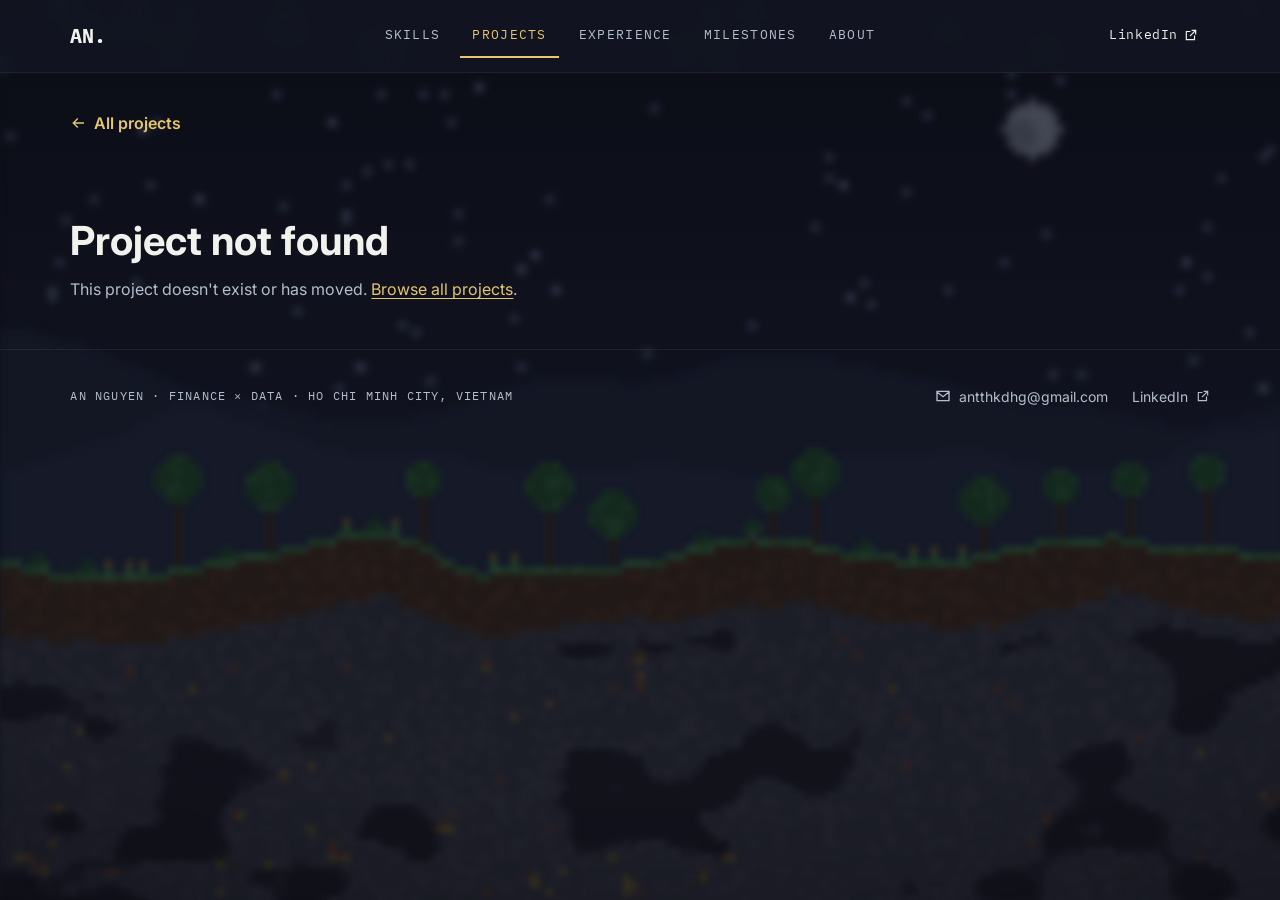
==== commit be00618c: "Add affiliate earnings to the Threads agent project and an Experience section Commission payouts fro" ====
--- a/project.html
+++ b/project.html
@@ -10,7 +10,7 @@
   <link rel="preconnect" href="https://fonts.googleapis.com">
   <link rel="preconnect" href="https://fonts.gstatic.com" crossorigin>
   <link href="https://fonts.googleapis.com/css2?family=IBM+Plex+Mono:wght@400;500;600;700&family=Inter:wght@400;500;600;700&display=swap" rel="stylesheet">
-  <link rel="stylesheet" href="assets/css/style.css?v=202610200417">
+  <link rel="stylesheet" href="assets/css/style.css?v=202610260508">
 </head>
 <body>
   <a class="skip-link" href="#main">Skip to content</a>
@@ -23,10 +23,10 @@
 
   <footer class="site-footer" id="site-footer"></footer>
 
-  <script src="assets/js/bg.js?v=202610200417" defer></script>
-  <script src="assets/js/data.js?v=202610200417"></script>
-  <script src="assets/js/common.js?v=202610200417"></script>
-  <script src="assets/js/preview.js?v=202610200417"></script>
-  <script src="assets/js/project.js?v=202610200417"></script>
+  <script src="assets/js/bg.js?v=202610260508" defer></script>
+  <script src="assets/js/data.js?v=202610260508"></script>
+  <script src="assets/js/common.js?v=202610260508"></script>
+  <script src="assets/js/preview.js?v=202610260508"></script>
+  <script src="assets/js/project.js?v=202610260508"></script>
 </body>
 </html>
--- a/assets/css/style.css
+++ b/assets/css/style.css
@@ -632,3 +632,117 @@
 .hl { grid-template-columns: repeat(auto-fit, minmax(150px, 1fr)); }
 .case .star__item { margin-top: 0; }
 .case .pv__sec { margin-top: 28px; }
+
+/* ==========================================================================
+   Commercial-strategy projects: finding first, numbered 01–05 sections,
+   figure on the left with its business interpretation on the right.
+   ========================================================================== */
+.hero__support { display: block; margin-top: 10px; font-size: 16px; color: var(--text-secondary); }
+.pj__n { font-size: 13px; line-height: 1.45; color: var(--text-primary); margin-top: 8px; }
+.emerging { margin-top: 16px; padding: 12px 14px; border: 1px dashed #596072; border-radius: 6px; font-size: 14px; }
+.emerging .kicker { font-size: 11px; margin-bottom: 4px; }
+.emerging p { margin: 0; }
+.role-banner { margin-top: 20px; padding: 14px 18px; background: var(--card); border: 1px solid var(--border-subtle); border-left: 3px solid #F08CAE; border-radius: 0 8px 8px 0; }
+.role-banner .kicker { font-size: 11px; margin-bottom: 4px; }
+.role-banner p { margin: 0; font-size: 15px; }
+.finding { margin-top: 20px; padding: 20px 22px; background: linear-gradient(135deg, rgba(228, 198, 110, 0.10), rgba(228, 198, 110, 0.02)); border: 1px solid rgba(228, 198, 110, 0.35); border-radius: 10px; }
+.finding .kicker { color: var(--accent-gold-hi); font-size: 11px; }
+.finding h3 { margin: 6px 0 8px; font-size: clamp(20px, 2.4vw, 26px); line-height: 1.25; }
+.finding p { margin: 0; font-size: 16px; line-height: 1.6; }
+.steps { list-style: none; margin: 32px 0 0; padding: 0; display: grid; gap: 28px; }
+.step { display: grid; grid-template-columns: 52px minmax(0, 1fr); gap: 16px; padding-top: 22px; border-top: 1px solid var(--border-subtle); }
+.step__n { font-family: var(--font-mono); font-size: 22px; font-weight: 700; color: var(--accent-gold-hi); line-height: 1; padding-top: 2px; }
+.step__b > h3 { margin: 0; font-size: 20px; line-height: 1.3; }
+.step__tag { margin: 4px 0 10px; font-family: var(--font-mono); font-size: 11px; letter-spacing: 0.12em; text-transform: uppercase; color: var(--text-secondary); }
+.step__b > p { margin: 0 0 10px; font-size: 15px; line-height: 1.6; }
+.step__b h4 { margin: 20px 0 8px; font-family: var(--font-mono); font-size: 12px; font-weight: 600; letter-spacing: 0.1em; text-transform: uppercase; color: var(--text-secondary); }
+.step .list { margin: 0; }
+.frow { display: grid; grid-template-columns: minmax(0, 1.5fr) minmax(0, 1fr); gap: 22px; align-items: start; margin-top: 14px; }
+.frow + .frow { margin-top: 26px; }
+.frow .fig figcaption { display: none; }
+.frow .fig--hero .fig__btn img { max-height: 380px; }
+.step__b .frow__txt h4 { margin: 4px 0 8px; font-family: var(--font-sans); font-size: 16px; font-weight: 600; letter-spacing: 0; text-transform: none; color: var(--text-primary); line-height: 1.4; }
+.frow__txt p { margin: 0; font-size: 14px; line-height: 1.6; color: var(--text-secondary); }
+.rigor { border: 1px solid var(--border-subtle); border-radius: 8px; overflow: hidden; }
+.rigor__row { display: grid; grid-template-columns: 1fr 1fr; }
+.rigor__row span { padding: 10px 14px; font-size: 14px; line-height: 1.5; border-top: 1px solid var(--border-subtle); }
+.rigor__row span + span { border-left: 1px solid var(--border-subtle); color: var(--text-secondary); }
+.rigor__head span { border-top: 0; background: var(--card); font-family: var(--font-mono); font-size: 11px; letter-spacing: 0.1em; text-transform: uppercase; color: var(--text-secondary); }
+.step .pv__cta { margin-top: 22px; }
+.case .step { margin-top: 0; }
+@media (max-width: 759px) {
+  .step { grid-template-columns: 1fr; gap: 6px; }
+  .frow { grid-template-columns: 1fr; gap: 10px; }
+  .rigor__row { grid-template-columns: 1fr; }
+  .rigor__row span + span { border-left: 0; border-top: 0; padding-top: 0; }
+  .rigor__head { display: none; }
+  .rigor__row span:first-child { font-weight: 600; }
+}
+@media (max-width: 759px) {
+  .pv__head { position: static; margin: 0; padding: 0; }
+  .pv__head h2 { font-size: 22px; }
+  .pv__head .kicker { white-space: normal; font-size: 11px; }
+  .pv__inner .pv__head + * { margin-top: 14px; }
+}
+/* tools list in workflow projects */
+.tools { list-style: none; margin: 0 0 6px; padding: 0; display: grid; grid-template-columns: repeat(auto-fit, minmax(230px, 1fr)); gap: 10px; }
+.tools li { display: flex; gap: 12px; align-items: flex-start; padding: 12px 14px; background: var(--card); border: 1px solid var(--border-subtle); border-radius: 8px; }
+.tools__i { flex: none; width: 38px; height: 38px; display: grid; place-items: center; border-radius: 8px; border: 1.5px solid var(--tc); background: color-mix(in srgb, var(--tc) 12%, transparent); }
+.tools__i svg path { fill: none; stroke: var(--tc); stroke-width: 1.5; stroke-linejoin: round; stroke-linecap: round; }
+.tools li strong { display: block; font-size: 15px; }
+.tools li span span { display: block; font-size: 13px; line-height: 1.45; color: var(--text-secondary); margin-top: 2px; }
+.frow--wide { grid-template-columns: 1fr; }
+.frow--wide .fig--hero .fig__btn img { max-height: none; }
+/* comparison tables, existing/proposed toggle, established/proposed/open, edition notes */
+.mtx { margin-top: 22px; }
+.mtx:first-child { margin-top: 6px; }
+.step__b .mtx h4 { margin: 0 0 4px; font-family: var(--font-sans); font-size: 16px; font-weight: 600; letter-spacing: 0; text-transform: none; color: var(--text-primary); }
+.mtx__note { margin: 0 0 10px; font-size: 13px; color: var(--text-secondary); }
+.mtx__scroll { overflow-x: auto; border: 1px solid var(--border-subtle); border-radius: 8px; }
+.mtx__scroll:focus-visible { outline: 2px solid var(--border-active); outline-offset: 2px; }
+.mtx table { width: 100%; border-collapse: collapse; font-size: 14px; line-height: 1.5; }
+.mtx th, .mtx td { padding: 10px 14px; text-align: left; vertical-align: top; border-top: 1px solid var(--border-subtle); }
+.mtx td + td, .mtx th + td { border-left: 1px solid var(--border-subtle); }
+.mtx thead th { border-top: 0; background: var(--card); font-family: var(--font-mono); font-size: 11px; font-weight: 600; letter-spacing: 0.1em; text-transform: uppercase; color: var(--text-secondary); }
+.mtx thead th + th { border-left: 1px solid var(--border-subtle); }
+.mtx tbody th { font-weight: 600; color: var(--text-primary); min-width: 140px; }
+.mtx td { color: var(--text-secondary); }
+.mtx td:last-child { color: var(--text-primary); }
+.cmp { margin-top: 6px; }
+.step__b .cmp > h4 { margin-top: 0; }
+.cmp__tabs { display: flex; flex-wrap: wrap; gap: 8px; margin-bottom: 14px; }
+.cmp__tabs .seg[aria-selected="true"] { background: var(--accent-gold); border-color: var(--accent-gold); color: var(--on-gold); font-weight: 600; }
+.cmp__tabs .seg:focus-visible { outline: 2px solid var(--border-active); outline-offset: 2px; }
+.cmp__panel[hidden] { display: none; }
+.cmp__notes { margin: 0 0 14px; padding: 0; list-style: none; counter-reset: cmp; display: grid; grid-template-columns: repeat(auto-fit, minmax(220px, 1fr)); gap: 10px; }
+.cmp__notes li { counter-increment: cmp; position: relative; padding: 12px 14px 12px 44px; background: var(--card); border: 1px solid var(--border-subtle); border-radius: 8px; font-size: 14px; line-height: 1.5; }
+.cmp__notes li::before { content: counter(cmp); position: absolute; left: 12px; top: 11px; width: 22px; height: 22px; display: grid; place-items: center; border-radius: 50%; background: var(--accent-gold); color: var(--on-gold); font-family: var(--font-mono); font-size: 12px; font-weight: 700; }
+.cmp__figs { display: grid; gap: 14px; }
+.cmp__figs .fig--hero .fig__btn img { max-height: none; }
+.triad { display: grid; grid-template-columns: repeat(3, minmax(0, 1fr)); gap: 10px; }
+.triad__c { padding: 12px 14px; background: var(--card); border: 1px solid var(--border-subtle); border-top: 3px solid var(--tc, var(--border-default)); border-radius: 8px; }
+.triad__c.is-est { --tc: var(--accent-data); }
+.triad__c.is-prop { --tc: var(--accent-gold-hi); }
+.triad__c.is-open { --tc: #F08CAE; }
+.triad__c h5 { margin: 0 0 6px; font-family: var(--font-mono); font-size: 11px; font-weight: 600; letter-spacing: 0.1em; text-transform: uppercase; color: var(--text-primary); }
+.triad__c .list { margin: 0; padding-left: 18px; font-size: 14px; line-height: 1.5; }
+.corr { margin-top: 22px; padding: 14px 18px; border: 1px dashed var(--border-default); border-radius: 8px; }
+.step__b .corr h4 { margin-top: 0; }
+.corr__intro { margin: 0 0 10px; font-size: 14px; color: var(--text-secondary); }
+.corr ul { margin: 0; padding-left: 18px; display: grid; gap: 8px; font-size: 14px; line-height: 1.55; }
+@media (max-width: 759px) {
+  .triad { grid-template-columns: 1fr; }
+  .mtx__scroll { overflow: visible; border: 0; }
+  .mtx table, .mtx tbody, .mtx tr, .mtx th, .mtx td { display: block; width: 100%; }
+  .mtx thead { position: absolute; width: 1px; height: 1px; overflow: hidden; clip: rect(0 0 0 0); }
+  .mtx tr { border: 1px solid var(--border-subtle); border-radius: 8px; margin-bottom: 10px; overflow: hidden; }
+  .mtx th, .mtx td { border: 0 !important; padding: 8px 14px; }
+  .mtx tbody th { background: var(--card); }
+  .mtx td::before { content: attr(data-label); display: block; font-family: var(--font-mono); font-size: 11px; letter-spacing: 0.1em; text-transform: uppercase; color: var(--text-muted); margin-bottom: 2px; }
+}
+/* experience */
+.xp-grid { list-style: none; margin: 32px 0 0; padding: 0; display: grid; grid-template-columns: repeat(auto-fit, minmax(300px, 1fr)); gap: 16px; }
+.role-card .kicker { font-size: 11px; }
+.role-card h3 { margin-top: 8px; line-height: 1.35; }
+.role-card__list { margin: 12px 0 0; padding-left: 18px; display: grid; gap: 6px; font-size: 14px; line-height: 1.55; color: var(--text-secondary); }
+.role-card__list li::marker { color: var(--accent-gold); }
